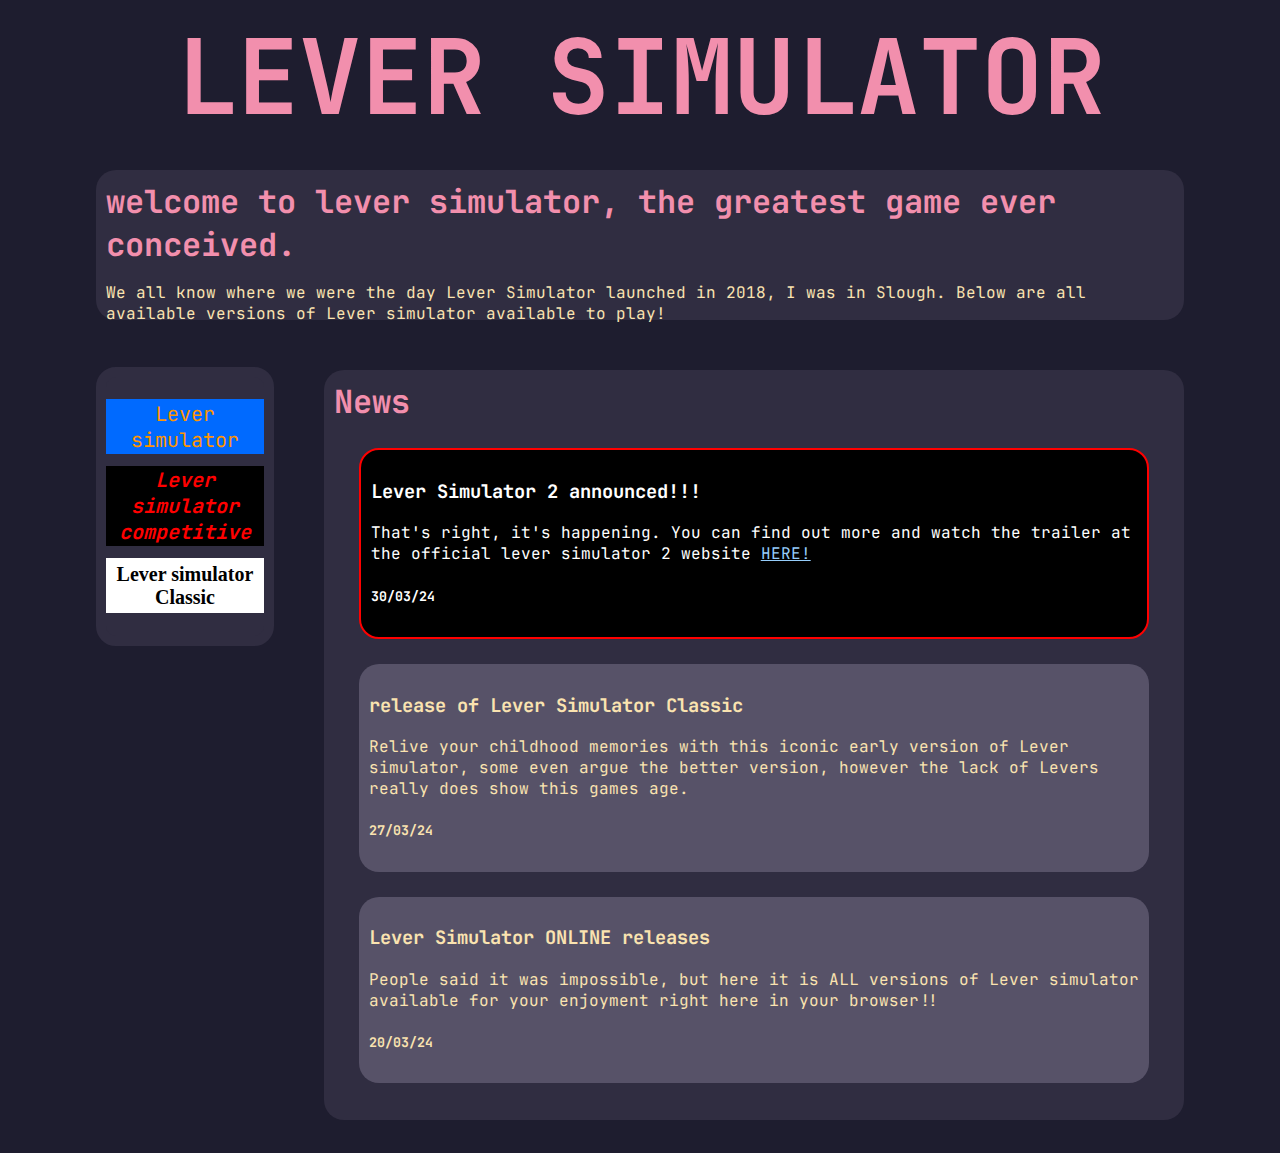
==== LeverSim/index.html @ 9d4eaf20 "reorganised files" ====
<!DOCTYPE html>
<html lang="en">
<head>
    <meta charset="UTF-8">
    <meta name="viewport" content="width=device-width, initial-scale=1.0">
    <link rel="stylesheet" href="style.css">
    <title>Lever Simulator</title>
</head>
<body>
    <h1><center>LEVER SIMULATOR</center></h1>
    <div id="HomePage">
        <div class="content" id="LeverDescription">
            <h2>
                welcome to lever simulator, the greatest game ever conceived.
            </h2>
            <p>
                We all know where we were the day Lever Simulator launched in 2018, I was in Slough.
                Below are all available versions of Lever simulator available to play!
            </p>
        </div>
        <div class="content" id="GameSelect">
            <button class="GameButton" id="TopBorder"></button>
            <a href="./Game/Standard/">
            <button class="GameButton" id="MainButton">
                Lever simulator
            </button>
            </a>
            <a href="./Game/Profesional/">
                <button class="GameButton" id="CompButton">
                    Lever simulator <br>competitive
                </button>
            </a>

            <a href="./Game/Classic/">
                <button class="GameButton" id="ClassicButton">
                    Lever simulator <br>Classic
                </button>
            </a>
            <button class="GameButton" id="BottomBorder"></button>
        </div>
        <div class="content" id="LeverNews">
            <h2>News</h2>
            <div class="content news" id="lever-sim-2-announcement">
                <h3>Lever Simulator 2 announced!!!</h3>
                <p>That's right, it's happening. You can find out more and watch the trailer at the official lever simulator 2 website <a href="../LeverSim2/Anouncement">HERE!</a>
                </p>
                <h5>30/03/24</h5>
            </div>
            <div class="content news">
                <h3>release of Lever Simulator Classic</h3>
                <p>Relive your childhood memories with this iconic early version of Lever simulator,
                    some even argue the better version, however the lack of Levers really does show this games age.
                </p>
                <h5>27/03/24</h5>
            </div>
            <div class="content news">
                <h3>Lever Simulator ONLINE releases</h3>
                <p>People said it was impossible, but here it is ALL versions of Lever simulator available for your enjoyment
                    right here in your browser!!
                </p>
                <h5>20/03/24</h5>
            </div>
        </div>
    </div>
    <script src="LeverHome.js"></script>
</body>
</html>
---- LeverSim/style.css ----
@font-face {
    font-family: JetBrainsMono;
    src: url(../JetBrainsMono.ttf);
}



body {
    background-color: #1E1D2F;
    font-family: JetbrainsMono;
    height: 200%;
    overflow-x: hidden;
    max-height: 100%;
    position: relative
}

body, html{
    max-width: 100%;
    overflow-x: hidden;
}

h1{
    color: #F28FAD;
    font-size: 104px;
    margin: 0px;
}


h2{
    color: #F28FAD;
    font-size: 32px;
    margin: 0px;
}

a:link{
    color: #96CDFB;
}

a:visited{
    color: #DDB6F2
}

button:hover{
    cursor: pointer;
}


button{
    border-radius: 12px;
    font-size: 24px;
    border: none;
    color: #F28FAD;
}


.image{
    margin-left: 25%;
    margin-right: 25%;
    width: 50%;
    border-radius: 20px;
    border: solid #575268 5px;
}


.MenuButton{
    background-color: #302D41;
    border: #00000000;
    color: #ABE9B3;
    border-radius: 30px;
    padding: 5px;
    font-family: JetbrainsMono;
    font-size: 20px;
    transition: all 0.25s;
}
.MenuButton:hover{
    background-color: #575268;
}


.contentHeader{
    padding: 5px;
}

.content{
    position: relative;
    background-color: #302D41;
    color: #FAE3B0;
    border-radius: 20px;
    margin: 25px;
    padding: 10px;
    /* transition: all 0.5s; */
}

/* .content:hover{
    font-size: 17px;
    padding: 2px;
} */


.front{
    margin-top: 200%;
}

.frontRight{
    margin-top: 250%
}

.center {
    width: 30%;
    padding: 10px;
}

.horizontal{
    display: flex;
    flex-wrap: wrap;
    justify-content: center;    
}

.vertical{
    display: flex;
    justify-content: start;
    flex-direction: column;
}

.MenuBar{
    width: 60%;
    margin-left: auto;
    margin-right: auto;
    margin-bottom: 30px;
    height:auto;
    padding: 5px;
    background-color: #302D41;
    color: #F2CDCD;
    border-radius: 30px;
    display: flex;
    justify-content: space-around;
}

.MenuBarItem{
    margin: 5px;
    padding-left: 15px;
    padding-right: 100px;
    display: flex;
    justify-content: space-around;
}

.page{
    position: relative;
    width: 100%;
    height: 100%;
    justify-self: center;  
    grid-row: 0; 
}


.pages{
    position: relative;
    height: 100%;
    width: 100%;
    display: grid;
    grid-template-rows: 100%;
    left: 0%;
    grid-template-columns: 100% 100% 100% 100%;
}

.fakeLink{
    cursor: pointer;
    color: #96CDFB;
    text-decoration: underline;
}

.MusicPlayer{
    background-color: #575268;
    color: #FAE3B0;
    border-radius: 20px;
    margin: 25px;
    padding: 10px;
    width: 50%;
}




#HomeDiv{
    grid-column: 1;
    margin-top: 00%;
    grid-row: 1; 

}

#ProjectDiv{
    grid-column: 2;
    grid-row: 1; 

}

#ContactDiv{
    grid-column: 3;
    grid-row: 1; 

}

#LinuxDiv{
    grid-column: 4;
    grid-row: 1; 

}


#LeverSimButton{
    color: black;
}

#leverbox{
    height: 100%;
    width: 50%;
    margin-right: 0px;
    z-index: 2;
}
#LeverText{
    font-size: 400px;
    color: #575268;
}

#LeverGame{
    display: flex;
    flex-direction: row;
    justify-content: center;
}
#LeverBase{
    margin-top: auto;
    margin-bottom: auto;
    margin-left: -10px;
    background-color: #00000000;
    border: 0px;
    z-index: 2;
}


#LeverButton{
    background-color: #00000000;
    z-index: 1;
}

#Lever{
    cursor: pointer;
    margin-top: auto;
    margin-bottom: auto;
    background-color: #00000000;
    margin-right: 0px;
    margin-left: -190px;
    transform: rotate(-45deg);
    z-index: 1;
}


#TotalBlock{
    margin: auto;
    margin-right: 10px;
    padding: 20px;
}

#TotalText{
    padding:10px;
    padding-top: 0px;
    font-size: 124px;
}

#TheWordTotalText{
    padding: 10px;
    padding-bottom: 0px;
    margin: 0px;
    color:#F28FAD;
}

#LeverNotif{
    width: 50%;
    padding: 5px;
    margin: auto;
}

#HomePage{
    margin-left: auto;
    margin-right: auto;
    display: grid;
    width:fit-content;
    width: 90%;
    gap: 0px;
    grid-template-columns: 20% 80%;
    grid-template-rows: 20% 80%;
    height: 1000px;
}

#LeverDescription{
    padding-bottom: 10px;
    grid-row: 1;
    grid-column: 1 / span 2;
}

#GameSelect{
    background-color: #1E1D2F;
    grid-row: 2;
    grid-column: 1;
    border-radius: 0px;
    padding: 0px;
}

#LeverNews{
    grid-row: 2;
    grid-column: 2;
}

.GameButton{
    font-family: JetBrainsMono;
    font-size: 20px;
    min-height: 75px;
    margin-top: 0px;
    margin-top: -5px;
    margin-bottom: -3px;
    border-radius: 0px;
    background-color: #302D41;
    transition: all 0.3s ease;
    margin-left: 0px;
    margin-right: 0px;
    border: #302D41 10px solid;
    width: 100%;
}

#TopBorder{
    border-top-right-radius: 20px;
    border-top-left-radius: 20px;
    min-height: 30px;
    height: 5px;
    max-height: 30px;
    border-bottom: -5px;
}

#TopBorder:hover{
    cursor: default;
    font-size: none;
    padding-right: none;
    width: 100%;
    background-color: #302D41;

}

#BottomBorder{
    margin-top: -10px;
    padding: 0px;
    border-bottom-right-radius: 20px;
    border-bottom-left-radius: 20px;
    min-height: 30px;
    height: 5px;
    max-height: 30px;
}

#BottomBorder:hover{
    cursor: default;
    font-size: none;
    padding-right: none;
    width: 100%;
    background-color: #302D41;

}

#CompButton{
    background-color: black;
    color: red;
    font-style: oblique;
    font-weight: bolder;
}

#ClassicButton{
    background-color: #FFF;
    font-family: 'Times New Roman', Times, serif;
    font-weight: bold;
    color: #000;
}



.GameButton:hover{
    font-size: 20px;
    padding: 10px;
    padding-top: 0px;
    padding-bottom: 0px;
    /* padding-right: 10%; */
    width: 110%;
    border-bottom-right-radius: 5px;
    border-top-right-radius: 5px;
    /* background-color: #575268; */
}


.news{
    background-color: #575268;
}

#lever-sim-2-announcement{
    background-color: #000;
    color: white;
    border: 2px red solid;
}
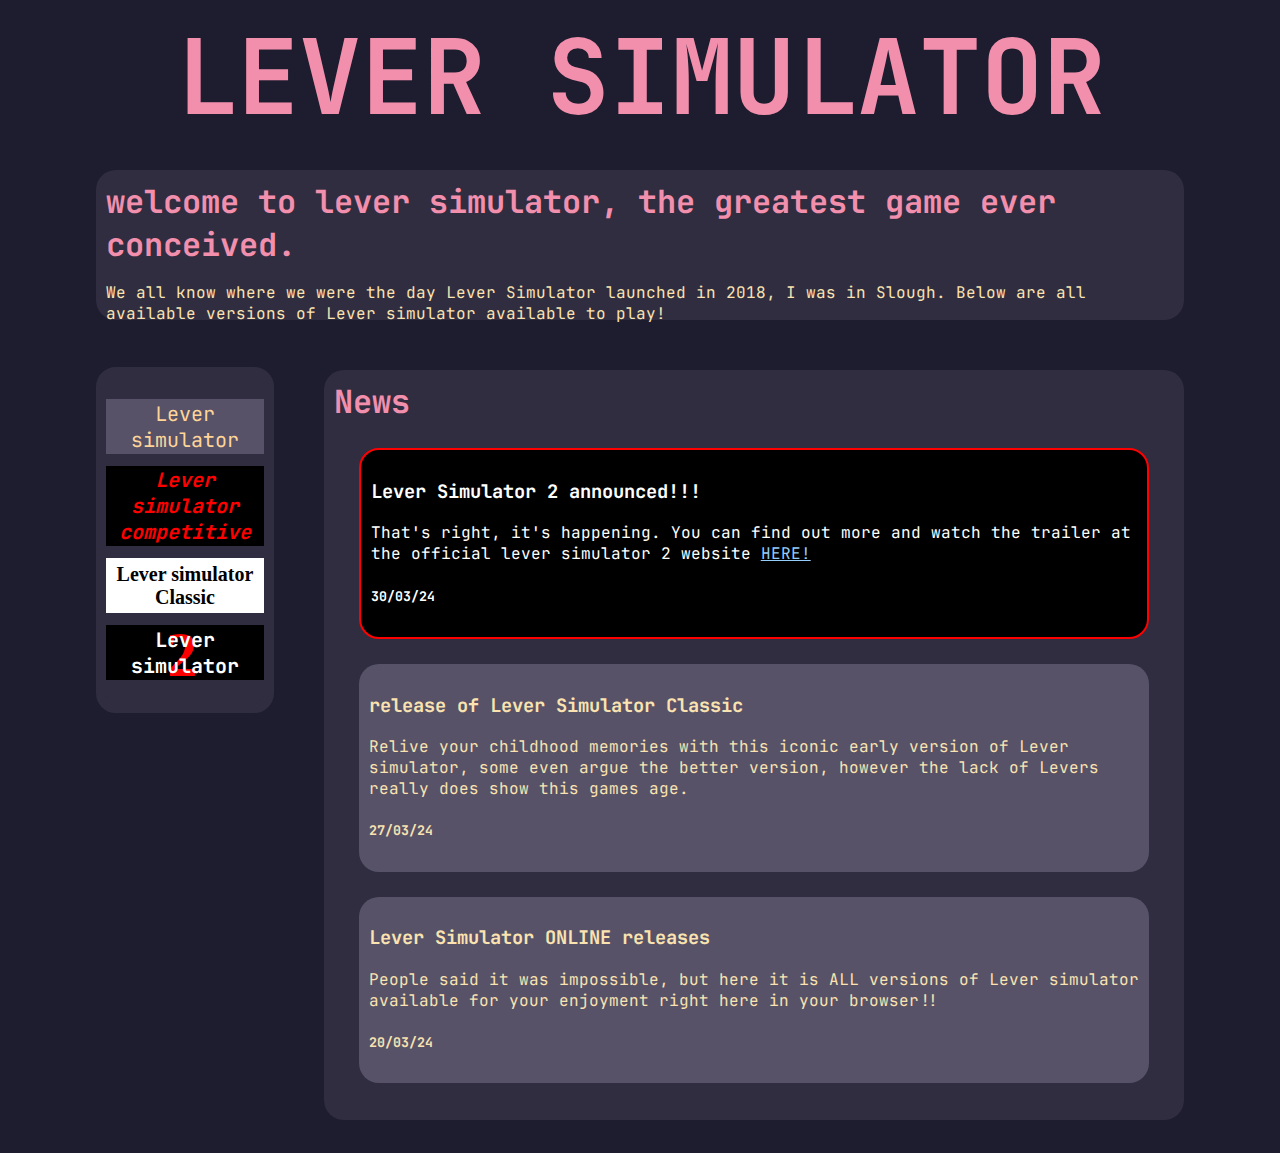
==== commit 10c99b45: "Added Lever sim 2 to selection menu" ====
--- a/LeverSim/index.html
+++ b/LeverSim/index.html
@@ -36,6 +36,12 @@
                     Lever simulator <br>Classic
                 </button>
             </a>
+            <a href="../LeverSim2/Anouncement/">
+                <button class="GameButton" id="TwoButton">
+                    <div id="two-button-background"></div>
+                    Lever simulator
+                </button>
+            </a>
             <button class="GameButton" id="BottomBorder"></button>
         </div>
         <div class="content" id="LeverNews">
--- a/LeverSim/style.css
+++ b/LeverSim/style.css
@@ -376,7 +376,20 @@
     font-weight: bold;
     color: #000;
 }
-
+#MainButton{
+    
+    background-color: #575268;
+}
+
+#TwoButton{
+    background-color: black;
+    background-image: url(../LeverSim2/Anouncement/number.svg);
+    background-size: 30px;
+    background-repeat: no-repeat;
+    background-position: center;
+    color: white;
+    font-weight: bolder;
+}
 
 
 .GameButton:hover{
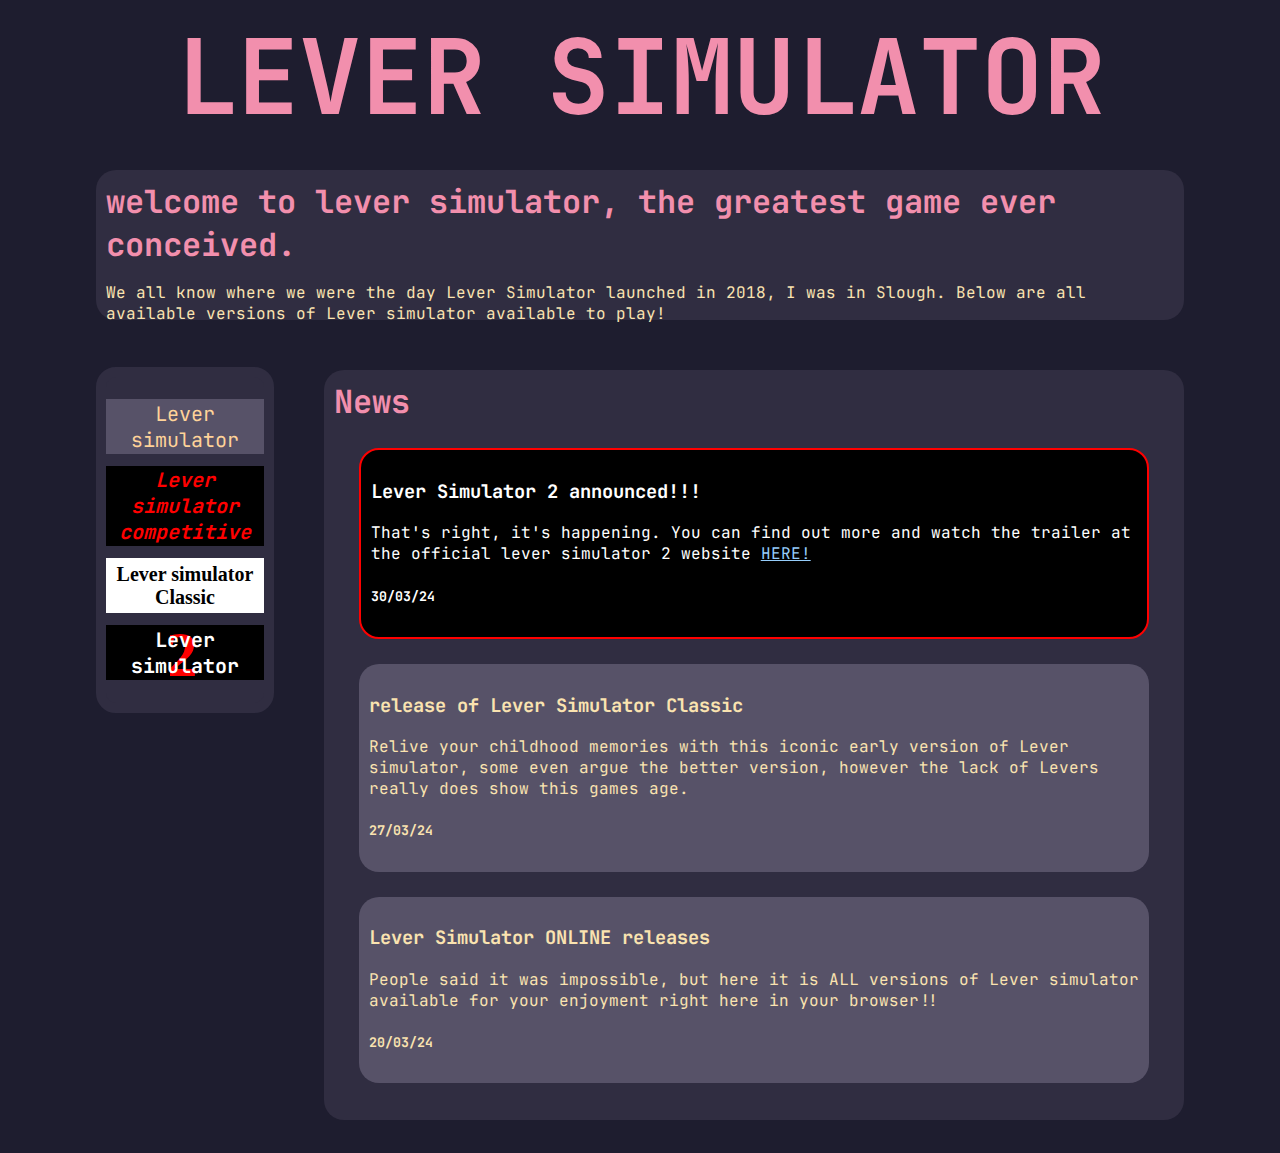
==== commit 32aecc00: "added lever sim 2" ====
--- a/LeverSim/index.html
+++ b/LeverSim/index.html
@@ -36,7 +36,7 @@
                     Lever simulator <br>Classic
                 </button>
             </a>
-            <a href="../LeverSim2/Anouncement/">
+            <a href="../LeverSim2/Game">
                 <button class="GameButton" id="TwoButton">
                     <div id="two-button-background"></div>
                     Lever simulator
